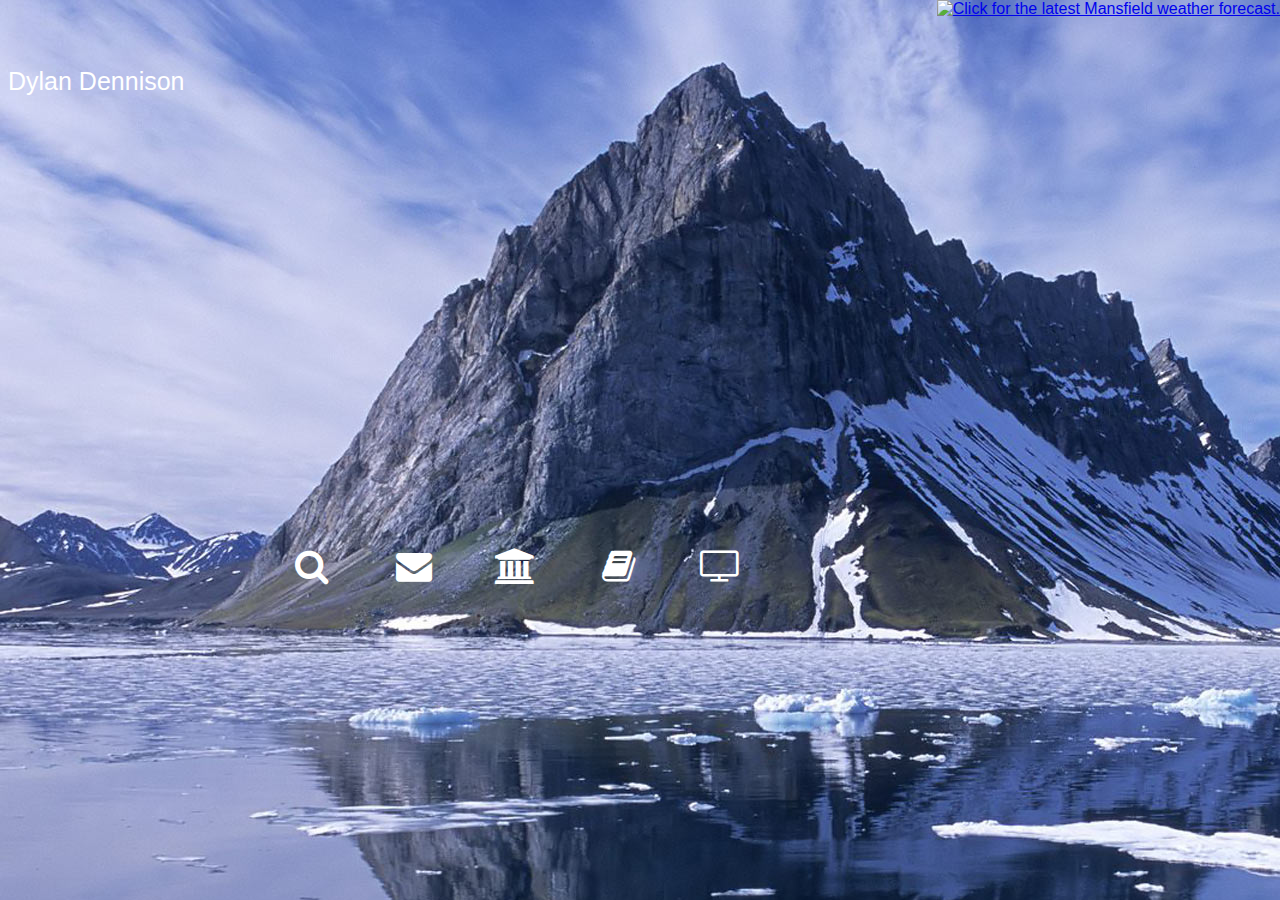
==== index.html @ 10c32746 "Update index.html" ====
<!DOCTYPE html>
<html>
<head>
    <link rel="stylesheet" type="text/css" href="format.css">
    <link rel="stylesheet" href="https://cdnjs.cloudflare.com/ajax/libs/font-awesome/4.7.0/css/font-awesome.min.css">
<title>Welcome Dylan</title>
</head>
<body>
<div class = "icon-bar">
    
    <a href="https://www.google.com/"><i class="fa fa-search"></i></a>
    <a href="https://mail.google.com/mail/u/0/#inbox"><i class="fa fa-envelope"></i></a>
    <a href="https://login.kent.edu/"><i class="fa fa-university" aria-hidden="true"></i></a>
    <a href="https://learn.kent.edu/webapps/login/"><i class="fa fa-book" aria-hidden="true"></i></a>
    <a href="https://www.youtube.com/"><i class="fa fa-television" aria-hidden="true"></i></a>
</div>

<a href="https://time.is/Mansfield,_Ohio" id="time_is_link" rel="nofollow" style="font-size:0px;color:white;background:none">Time in Mansfield:</a>
<span id="Mansfield__Ohio_z161" style="font-size:25px;color:white;background:none"></span>
<script src="//widget.time.is/en.js"></script>
<script>
time_is_widget.init({Mansfield__Ohio_z161:{template:"TIME<br>DATE", time_format:"12hours:minutes:secondsAMPM", date_format:"dayname, monthname dnum, year"}});
</script>

<div class = "name">
    <h>Dylan Dennison</h>
</div>



<div class = "weather">
    <a href="https://www.weatherwx.com/forecast/oh/mansfield.html" target="_blank"><img style="width: 140px;" 
    src="https://www.weatherwx.com/fetch-images.php?forecast=hourly&place=mansfield&state=oh&country=us&config=png&alt=hwitransparentwww&hwvbg=transparent" 
    alt="Click for the latest Mansfield weather forecast."></a>
</div>

</body>
</html>
---- format.css ----
body {
    background-image: url("WEBbackground.jpg");
    max-width: 100%;
    overflow-x: hidden;
    font-family: 'Trebuchet MS', 'Lucida Sans Unicode', 'Lucida Grande', 'Lucida Sans', Arial, sans-serif;
}
.icon-bar {
    width: 40%; 
    bottom: 300px;
    right: 508px;
    position: absolute;
    overflow: auto; 
  }
  
  .icon-bar a {
    float: left; 
    text-align: center; 
    width: 20%; 
    padding: 12px 0; 
    transition: all 0.3s ease; 
    color: white; 
    font-size: 36px; 
  }
  
  .icon-bar a:hover {
    background-color: lightblue; 
  }

  .weather {
    position: absolute;
    top: 0px;
    right: 0px;
  }

  .name {
    position: absolute;
    top: 67px;
    left: 8px;
    color: white;
    font-size:25px ;
  }
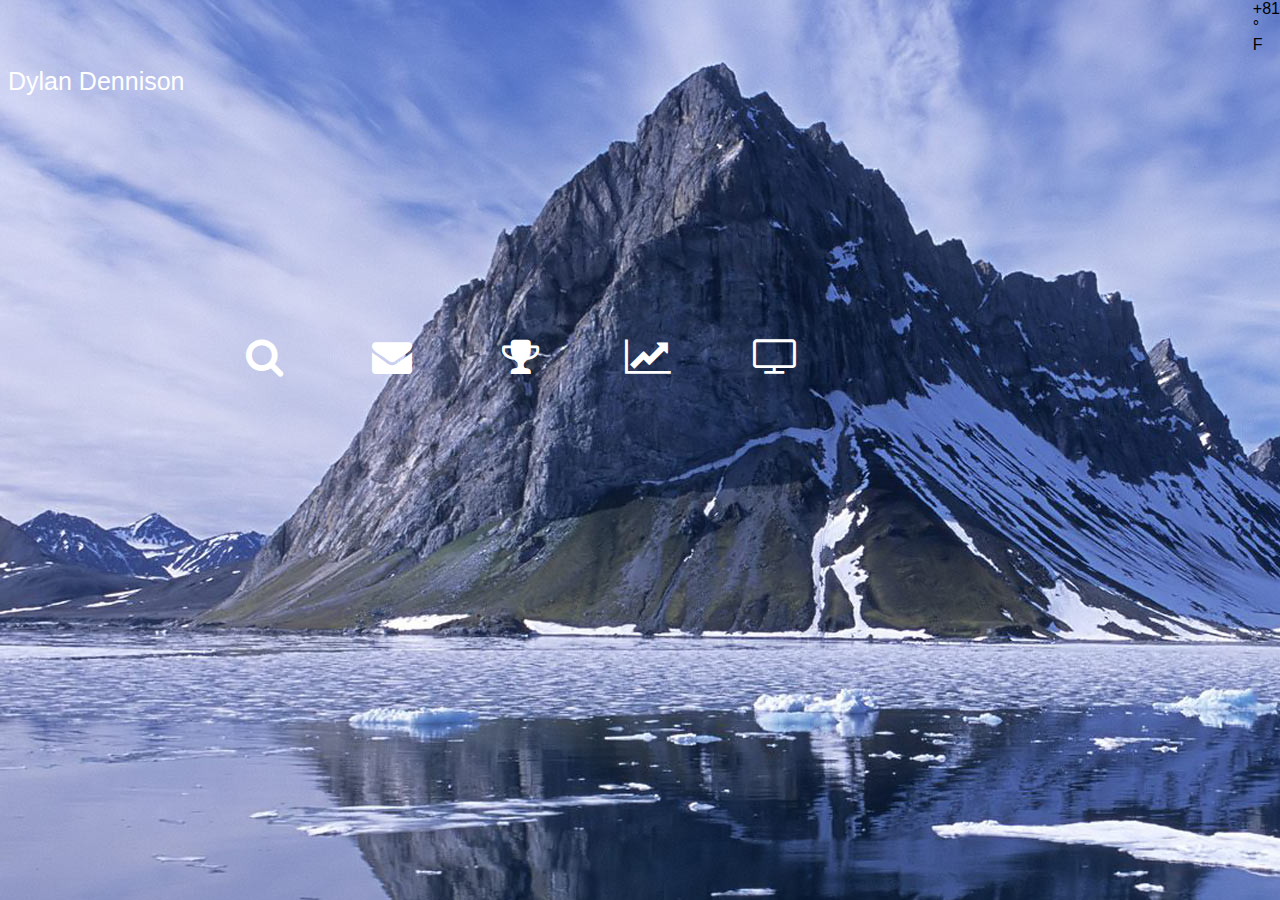
==== commit 9310ebde: "update" ====
--- a/index.html
+++ b/index.html
@@ -7,11 +7,10 @@
 </head>
 <body>
 <div class = "icon-bar">
-    
     <a href="https://www.google.com/"><i class="fa fa-search"></i></a>
-    <a href="https://mail.google.com/mail/u/0/#inbox"><i class="fa fa-envelope"></i></a>
-    <a href="https://login.kent.edu/"><i class="fa fa-university" aria-hidden="true"></i></a>
-    <a href="https://learn.kent.edu/webapps/login/"><i class="fa fa-book" aria-hidden="true"></i></a>
+    <a href="https://outlook.live.com/mail/0/"><i class="fa fa-envelope"></i></a>
+    <a href="https://www.ignitioncasino.eu/poker"><i class="fa fa-trophy" aria-hidden="true"></i></a>
+    <a href="https://robinhood.com/login"><i class="fa fa-line-chart" aria-hidden="true"></i></a>
     <a href="https://www.youtube.com/"><i class="fa fa-television" aria-hidden="true"></i></a>
 </div>
 
@@ -29,9 +28,18 @@
 
 
 <div class = "weather">
-    <a href="https://www.weatherwx.com/forecast/oh/mansfield.html" target="_blank"><img style="width: 140px;" 
-    src="https://www.weatherwx.com/fetch-images.php?forecast=hourly&place=mansfield&state=oh&country=us&config=png&alt=hwitransparentwww&hwvbg=transparent" 
-    alt="Click for the latest Mansfield weather forecast."></a>
+   <!-- weather widget start --><div id="m-booked-prime-15405"> <div class="booked-wzsp-prime-in"> <div class="booked-wzsp-prime-data"> 
+    <div class="booked-wzsp-prime-img wt18"></div> <div class="booked-wzsp-day-val"> <div class="booked-wzsp-day-number"><span class="plus">+</span>81</div> 
+    <div class="booked-wzsp-day-dergee"> <div class="booked-wzsp-day-dergee-val">&deg;</div> <div class="booked-wzsp-day-dergee-name">F</div> 
+</div> </div> </div> </div> </div> </div><script type="text/javascript"> 
+var css_file=document.createElement("link"); var widgetUrl = location.href; css_file.setAttribute("rel","stylesheet");
+ css_file.setAttribute("type","text/css"); css_file.setAttribute("href",'https://s.bookcdn.com/css/w/booked-wzs-widget-prime.css?v=0.0.1'); 
+ document.getElementsByTagName("head")[0].appendChild(css_file); function setWidgetData_15405(data) { if(typeof(data) != 'undefined' && data.results.length > 0)
+  { for(var i = 0; i < data.results.length; ++i) { var objMainBlock = document.getElementById('m-booked-prime-15405'); if(objMainBlock !== null)
+   { var copyBlock = document.getElementById('m-bookew-weather-copy-'+data.results[i].widget_type); objMainBlock.innerHTML = data.results[i].html_code;
+    if(copyBlock !== null) objMainBlock.appendChild(copyBlock); } } } else { alert('data=undefined||data.results is empty'); } } 
+    var widgetSrc = "https://widgets.booked.net/weather/info?action=get_weather_info;ver=7;cityID=4686;type=5;scode=2;ltid=3457;domid=w209;anc_id=80473;countday=undefined;cmetric=0;wlangID=1;color=137AE9;wwidth=250;header_color=ffffff;text_color=333333;link_color=08488D;border_form=1;footer_color=ffffff;footer_text_color=333333;transparent=0;v=0.0.1";widgetSrc += ';ref=' + widgetUrl;widgetSrc += ';rand_id=15405';var weatherBookedScript = document.createElement("script"); weatherBookedScript.setAttribute("type", "text/javascript");
+     weatherBookedScript.src = widgetSrc; document.body.appendChild(weatherBookedScript) </script><!-- weather widget end -->
 </div>
 
 </body>
--- a/format.css
+++ b/format.css
@@ -5,21 +5,22 @@
     font-family: 'Trebuchet MS', 'Lucida Sans Unicode', 'Lucida Grande', 'Lucida Sans', Arial, sans-serif;
 }
 .icon-bar {
-    width: 40%; 
-    bottom: 300px;
-    right: 508px;
+    width: 50%; 
+    bottom: 500px;
+    right: 440px;
     position: absolute;
     overflow: auto; 
+    
   }
   
   .icon-bar a {
     float: left; 
     text-align: center; 
     width: 20%; 
-    padding: 12px 0; 
+    padding: 20px 0; 
     transition: all 0.3s ease; 
     color: white; 
-    font-size: 36px; 
+    font-size: 40px; 
   }
   
   .icon-bar a:hover {
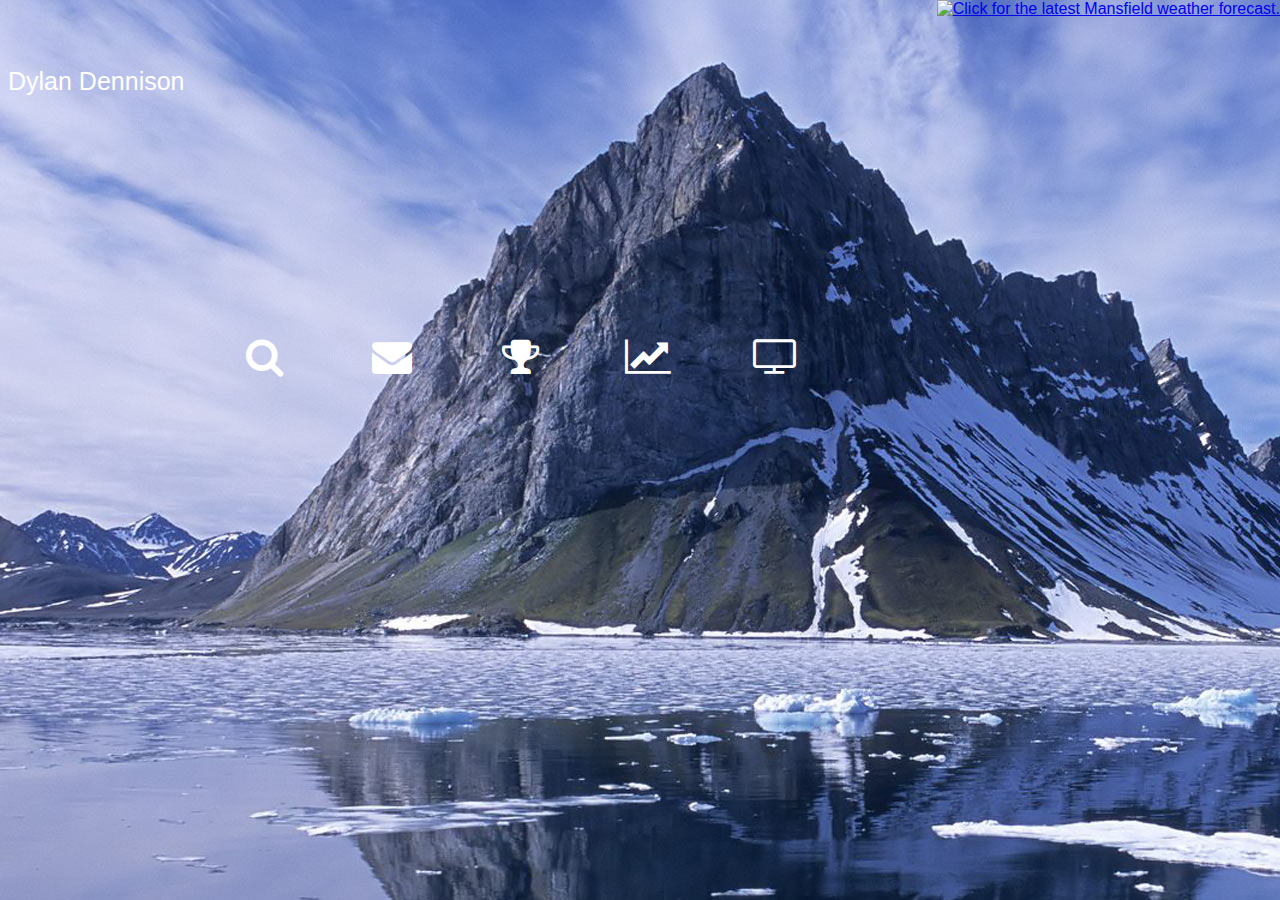
==== commit 4985baf3: "update" ====
--- a/index.html
+++ b/index.html
@@ -28,18 +28,9 @@
 
 
 <div class = "weather">
-   <!-- weather widget start --><div id="m-booked-prime-15405"> <div class="booked-wzsp-prime-in"> <div class="booked-wzsp-prime-data"> 
-    <div class="booked-wzsp-prime-img wt18"></div> <div class="booked-wzsp-day-val"> <div class="booked-wzsp-day-number"><span class="plus">+</span>81</div> 
-    <div class="booked-wzsp-day-dergee"> <div class="booked-wzsp-day-dergee-val">&deg;</div> <div class="booked-wzsp-day-dergee-name">F</div> 
-</div> </div> </div> </div> </div> </div><script type="text/javascript"> 
-var css_file=document.createElement("link"); var widgetUrl = location.href; css_file.setAttribute("rel","stylesheet");
- css_file.setAttribute("type","text/css"); css_file.setAttribute("href",'https://s.bookcdn.com/css/w/booked-wzs-widget-prime.css?v=0.0.1'); 
- document.getElementsByTagName("head")[0].appendChild(css_file); function setWidgetData_15405(data) { if(typeof(data) != 'undefined' && data.results.length > 0)
-  { for(var i = 0; i < data.results.length; ++i) { var objMainBlock = document.getElementById('m-booked-prime-15405'); if(objMainBlock !== null)
-   { var copyBlock = document.getElementById('m-bookew-weather-copy-'+data.results[i].widget_type); objMainBlock.innerHTML = data.results[i].html_code;
-    if(copyBlock !== null) objMainBlock.appendChild(copyBlock); } } } else { alert('data=undefined||data.results is empty'); } } 
-    var widgetSrc = "https://widgets.booked.net/weather/info?action=get_weather_info;ver=7;cityID=4686;type=5;scode=2;ltid=3457;domid=w209;anc_id=80473;countday=undefined;cmetric=0;wlangID=1;color=137AE9;wwidth=250;header_color=ffffff;text_color=333333;link_color=08488D;border_form=1;footer_color=ffffff;footer_text_color=333333;transparent=0;v=0.0.1";widgetSrc += ';ref=' + widgetUrl;widgetSrc += ';rand_id=15405';var weatherBookedScript = document.createElement("script"); weatherBookedScript.setAttribute("type", "text/javascript");
-     weatherBookedScript.src = widgetSrc; document.body.appendChild(weatherBookedScript) </script><!-- weather widget end -->
+    <a href="https://www.weatherwx.com/forecast/oh/mansfield.html" target="_blank"><img style="width: 140px;" 
+        src="https://www.weatherwx.com/fetch-images.php?forecast=hourly&place=mansfield&state=oh&country=us&config=png&alt=hwitransparentwww&hwvbg=transparent" 
+        alt="Click for the latest Mansfield weather forecast."></a>
 </div>
 
 </body>
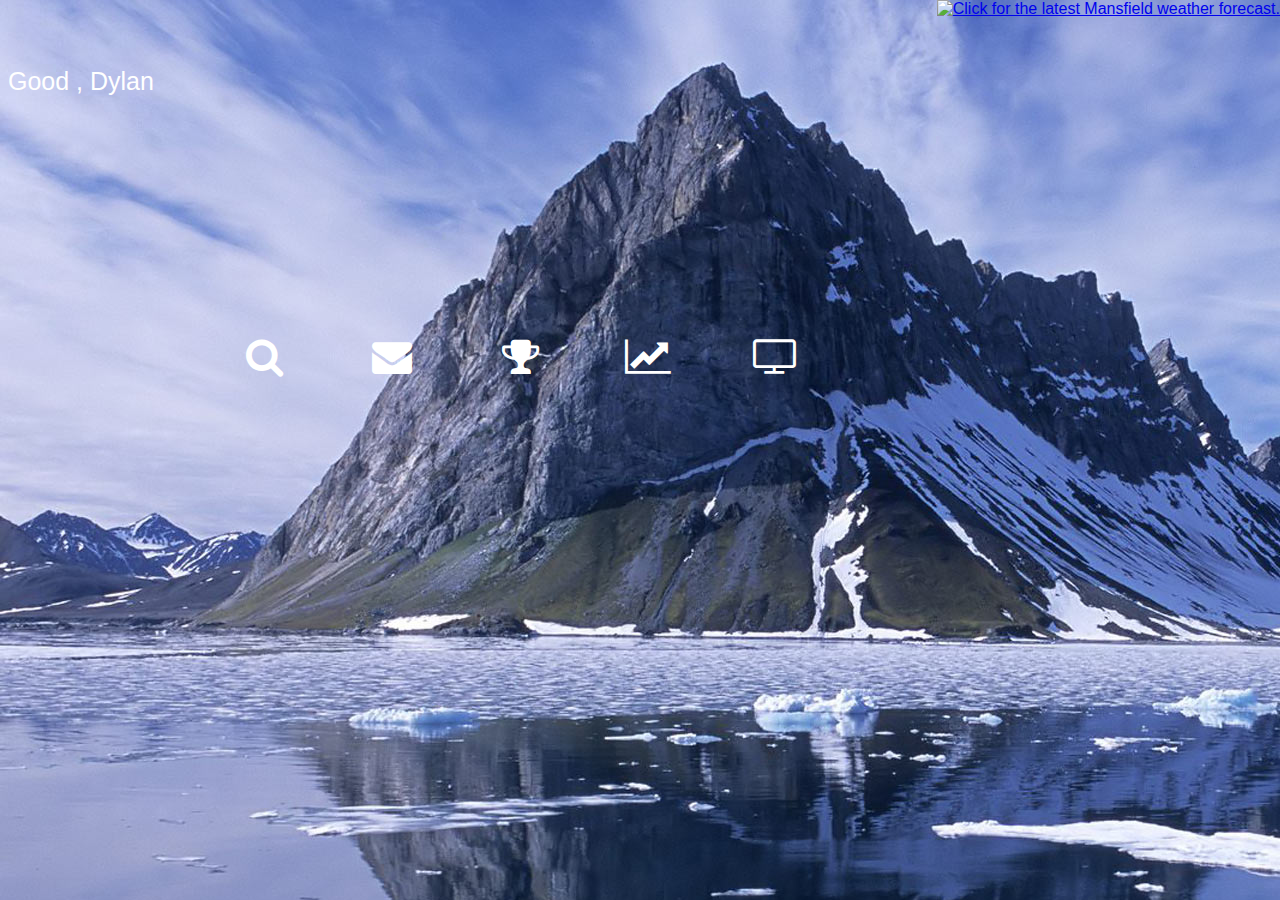
==== commit 46f4ec99: "adding time of day" ====
--- a/index.html
+++ b/index.html
@@ -22,7 +22,22 @@
 </script>
 
 <div class = "name">
-    <h>Dylan Dennison</h>
+
+    <script>
+            var today = new Date()
+            var curHr = today.getHours()
+            var afternoon = "Afternoon"
+            var morning = "Morning"
+            var evening = "Evening"
+            if (curHr < 12) {
+            document.getElementById("time").textContent = morning
+            } else if (curHr < 18) {
+            document.getElementById("time").textContent = afternoon
+            } else {
+            document.getElementById("time").textContent = evening
+            } 
+    </script>
+    <h>Good <span id="time"> </span>, Dylan</h>
 </div>
 
 
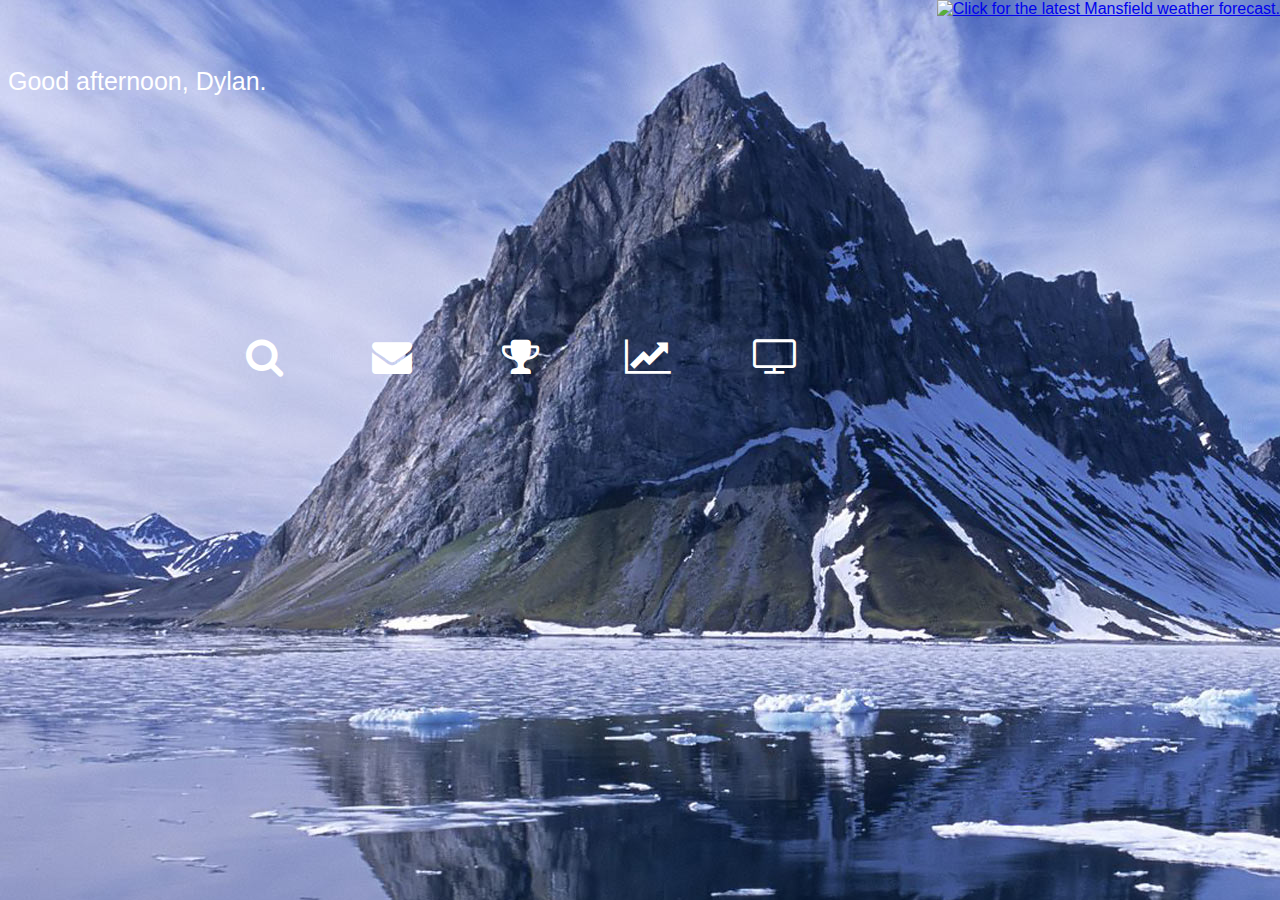
==== commit a71ab1bb: "fixed time issue" ====
--- a/index.html
+++ b/index.html
@@ -22,22 +22,7 @@
 </script>
 
 <div class = "name">
-
-    <script>
-            var today = new Date()
-            var curHr = today.getHours()
-            var afternoon = "Afternoon"
-            var morning = "Morning"
-            var evening = "Evening"
-            if (curHr < 12) {
-            document.getElementById("time").textContent = morning
-            } else if (curHr < 18) {
-            document.getElementById("time").textContent = afternoon
-            } else {
-            document.getElementById("time").textContent = evening
-            } 
-    </script>
-    <h>Good <span id="time"> </span>, Dylan</h>
+    <h>Good <span id="time"> </span>, Dylan.</h>
 </div>
 
 
@@ -48,5 +33,20 @@
         alt="Click for the latest Mansfield weather forecast."></a>
 </div>
 
+
+<script>
+    var today = new Date()
+    var curHr = today.getHours()
+    var afternoon = "afternoon"
+    var morning = "morning"
+    var evening = "evening"
+    if (curHr < 12) {
+    document.getElementById("time").textContent = morning
+    } else if (curHr < 18) {
+    document.getElementById("time").textContent = afternoon
+    } else {
+    document.getElementById("time").textContent = evening
+    } 
+</script>
 </body>
 </html>
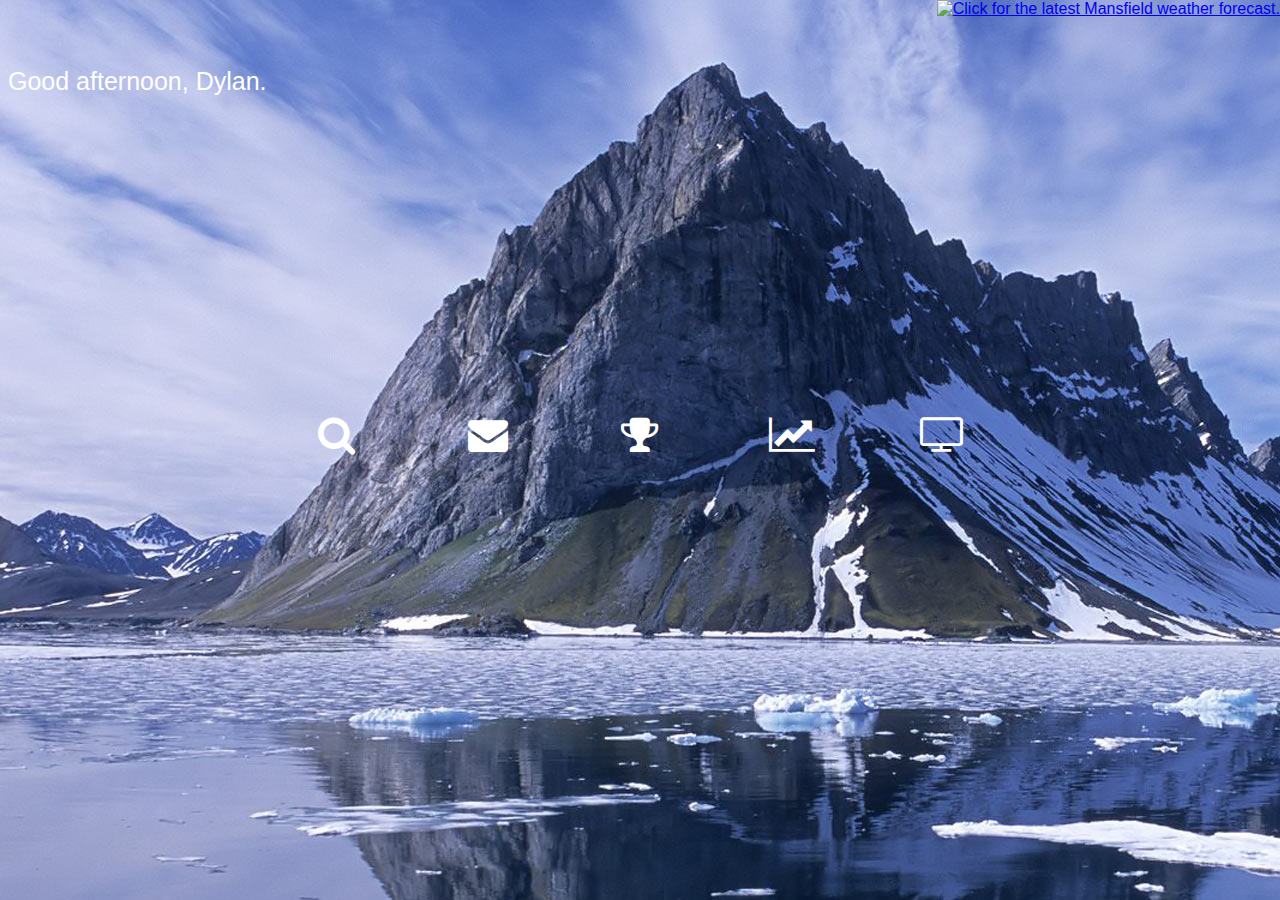
==== commit ed971219: "double check on your end" ====
--- a/index.html
+++ b/index.html
@@ -1,52 +1,60 @@
 <!DOCTYPE html>
 <html>
+
 <head>
-    <link rel="stylesheet" type="text/css" href="format.css">
-    <link rel="stylesheet" href="https://cdnjs.cloudflare.com/ajax/libs/font-awesome/4.7.0/css/font-awesome.min.css">
-<title>Welcome Dylan</title>
+  <link rel="stylesheet" type="text/css" href="format.css">
+  <link rel="stylesheet" href="https://cdnjs.cloudflare.com/ajax/libs/font-awesome/4.7.0/css/font-awesome.min.css">
+  <title>Welcome Dylan</title>
 </head>
+
 <body>
-<div class = "icon-bar">
+  <div class="icon-bar">
     <a href="https://www.google.com/"><i class="fa fa-search"></i></a>
     <a href="https://outlook.live.com/mail/0/"><i class="fa fa-envelope"></i></a>
-    <a href="https://www.ignitioncasino.eu/poker"><i class="fa fa-trophy" aria-hidden="true"></i></a>
+    <a href="https://www.bovada.lv/"><i class="fa fa-trophy" aria-hidden="true"></i></a>
     <a href="https://robinhood.com/login"><i class="fa fa-line-chart" aria-hidden="true"></i></a>
     <a href="https://www.youtube.com/"><i class="fa fa-television" aria-hidden="true"></i></a>
-</div>
+  </div>
 
-<a href="https://time.is/Mansfield,_Ohio" id="time_is_link" rel="nofollow" style="font-size:0px;color:white;background:none">Time in Mansfield:</a>
-<span id="Mansfield__Ohio_z161" style="font-size:25px;color:white;background:none"></span>
-<script src="//widget.time.is/en.js"></script>
-<script>
-time_is_widget.init({Mansfield__Ohio_z161:{template:"TIME<br>DATE", time_format:"12hours:minutes:secondsAMPM", date_format:"dayname, monthname dnum, year"}});
-</script>
+  <a href="https://time.is/Mansfield,_Ohio" id="time_is_link" rel="nofollow" style="font-size:0px;color:white;background:none">Time in Mansfield:</a>
+  <span id="Mansfield__Ohio_z161" style="font-size:25px;color:white;background:none"></span>
+  <script src="//widget.time.is/en.js"></script>
+  <script>
+    time_is_widget.init({
+      Mansfield__Ohio_z161: {
+        template: "TIME<br>DATE",
+        time_format: "12hours:minutes:secondsAMPM",
+        date_format: "dayname, monthname dnum, year"
+      }
+    });
+  </script>
 
-<div class = "name">
+  <div class="name">
     <h>Good <span id="time"> </span>, Dylan.</h>
-</div>
+  </div>
 
 
 
-<div class = "weather">
-    <a href="https://www.weatherwx.com/forecast/oh/mansfield.html" target="_blank"><img style="width: 140px;" 
-        src="https://www.weatherwx.com/fetch-images.php?forecast=hourly&place=mansfield&state=oh&country=us&config=png&alt=hwitransparentwww&hwvbg=transparent" 
-        alt="Click for the latest Mansfield weather forecast."></a>
-</div>
+  <div class="weather">
+    <a href="https://www.weatherwx.com/forecast/oh/mansfield.html" target="_blank"><img style="width: 140px;"
+        src="https://www.weatherwx.com/fetch-images.php?forecast=hourly&place=mansfield&state=oh&country=us&config=png&alt=hwitransparentwww&hwvbg=transparent" alt="Click for the latest Mansfield weather forecast."></a>
+  </div>
 
 
-<script>
+  <script>
     var today = new Date()
     var curHr = today.getHours()
     var afternoon = "afternoon"
     var morning = "morning"
     var evening = "evening"
     if (curHr < 12) {
-    document.getElementById("time").textContent = morning
+      document.getElementById("time").textContent = morning
     } else if (curHr < 18) {
-    document.getElementById("time").textContent = afternoon
+      document.getElementById("time").textContent = afternoon
     } else {
-    document.getElementById("time").textContent = evening
-    } 
-</script>
+      document.getElementById("time").textContent = evening
+    }
+  </script>
 </body>
-</html>
+
+</html>--- a/format.css
+++ b/format.css
@@ -5,26 +5,26 @@
     font-family: 'Trebuchet MS', 'Lucida Sans Unicode', 'Lucida Grande', 'Lucida Sans', Arial, sans-serif;
 }
 .icon-bar {
-    width: 50%; 
-    bottom: 500px;
-    right: 440px;
-    position: absolute;
-    overflow: auto; 
-    
+    padding-left: 20%;
+    padding-right: 20%;
+    display:flex;
+    justify-content: center;
+    align-items: center;
+    min-height: 95vh;
   }
-  
+
   .icon-bar a {
-    float: left; 
-    text-align: center; 
-    width: 20%; 
-    padding: 20px 0; 
-    transition: all 0.3s ease; 
-    color: white; 
-    font-size: 40px; 
+    float: left;
+    text-align: center;
+    width: 20%;
+    padding: 20px 0;
+    transition: all 0.3s ease;
+    color: white;
+    font-size: 40px;
   }
-  
+
   .icon-bar a:hover {
-    background-color: lightblue; 
+    background-color: lightblue;
   }
 
   .weather {
@@ -40,6 +40,3 @@
     color: white;
     font-size:25px ;
   }
-  
-  
-
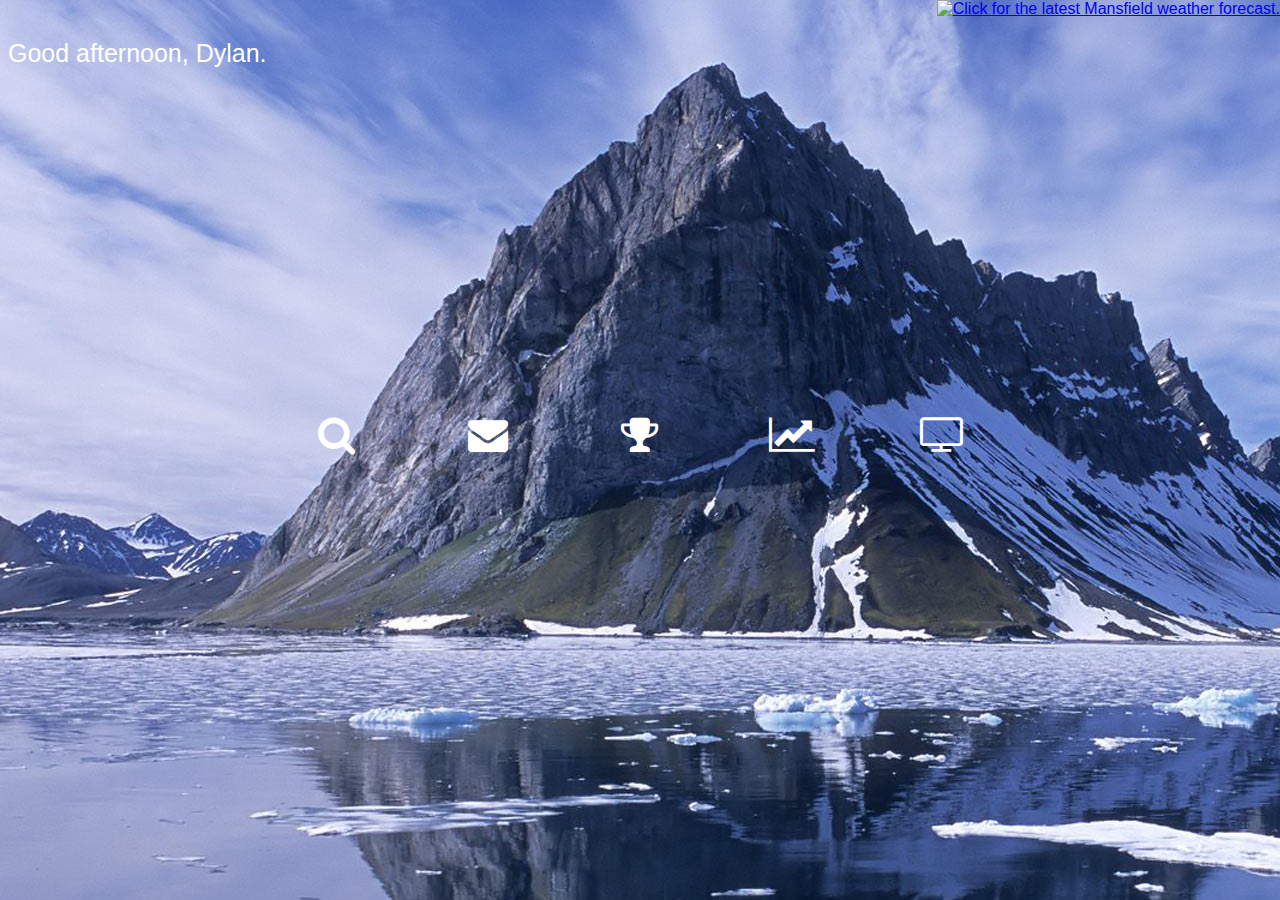
==== commit 65533c21: "fixing some minor issues" ====
--- a/index.html
+++ b/index.html
@@ -15,31 +15,28 @@
     <a href="https://robinhood.com/login"><i class="fa fa-line-chart" aria-hidden="true"></i></a>
     <a href="https://www.youtube.com/"><i class="fa fa-television" aria-hidden="true"></i></a>
   </div>
-
-  <a href="https://time.is/Mansfield,_Ohio" id="time_is_link" rel="nofollow" style="font-size:0px;color:white;background:none">Time in Mansfield:</a>
-  <span id="Mansfield__Ohio_z161" style="font-size:25px;color:white;background:none"></span>
-  <script src="//widget.time.is/en.js"></script>
-  <script>
-    time_is_widget.init({
-      Mansfield__Ohio_z161: {
-        template: "TIME<br>DATE",
-        time_format: "12hours:minutes:secondsAMPM",
-        date_format: "dayname, monthname dnum, year"
-      }
-    });
-  </script>
-
-  <div class="name">
-    <h>Good <span id="time"> </span>, Dylan.</h>
-  </div>
-
-
+ 
+    <div class="time">
+      <a href="https://time.is/Mansfield,_Ohio" id="time_is_link" rel="nofollow" style="font-size:0px;color:white;background:none">Time in Mansfield:</a>
+      <span id="Mansfield__Ohio_z161" style="font-size:25px;color:white;background:none"></span>
+      <script src="//widget.time.is/en.js"></script>
+      <script>
+        time_is_widget.init({
+          Mansfield__Ohio_z161: {
+            template: "TIME<br>DATE",
+            time_format: "12hours:minutes:secondsAMPM",
+            date_format: "dayname, monthname dnum, year"
+          }
+        });
+      </script>
+      <br>
+      <h>Good <span id="time"> </span>, Dylan.</h>
+    </div>
 
   <div class="weather">
     <a href="https://www.weatherwx.com/forecast/oh/mansfield.html" target="_blank"><img style="width: 140px;"
         src="https://www.weatherwx.com/fetch-images.php?forecast=hourly&place=mansfield&state=oh&country=us&config=png&alt=hwitransparentwww&hwvbg=transparent" alt="Click for the latest Mansfield weather forecast."></a>
   </div>
-
 
   <script>
     var today = new Date()
--- a/format.css
+++ b/format.css
@@ -4,6 +4,8 @@
     overflow-x: hidden;
     font-family: 'Trebuchet MS', 'Lucida Sans Unicode', 'Lucida Grande', 'Lucida Sans', Arial, sans-serif;
 }
+
+
 .icon-bar {
     padding-left: 20%;
     padding-right: 20%;
@@ -33,10 +35,12 @@
     right: 0px;
   }
 
-  .name {
+  .time {
     position: absolute;
-    top: 67px;
+    top: 10px;
     left: 8px;
     color: white;
     font-size:25px ;
   }
+
+
